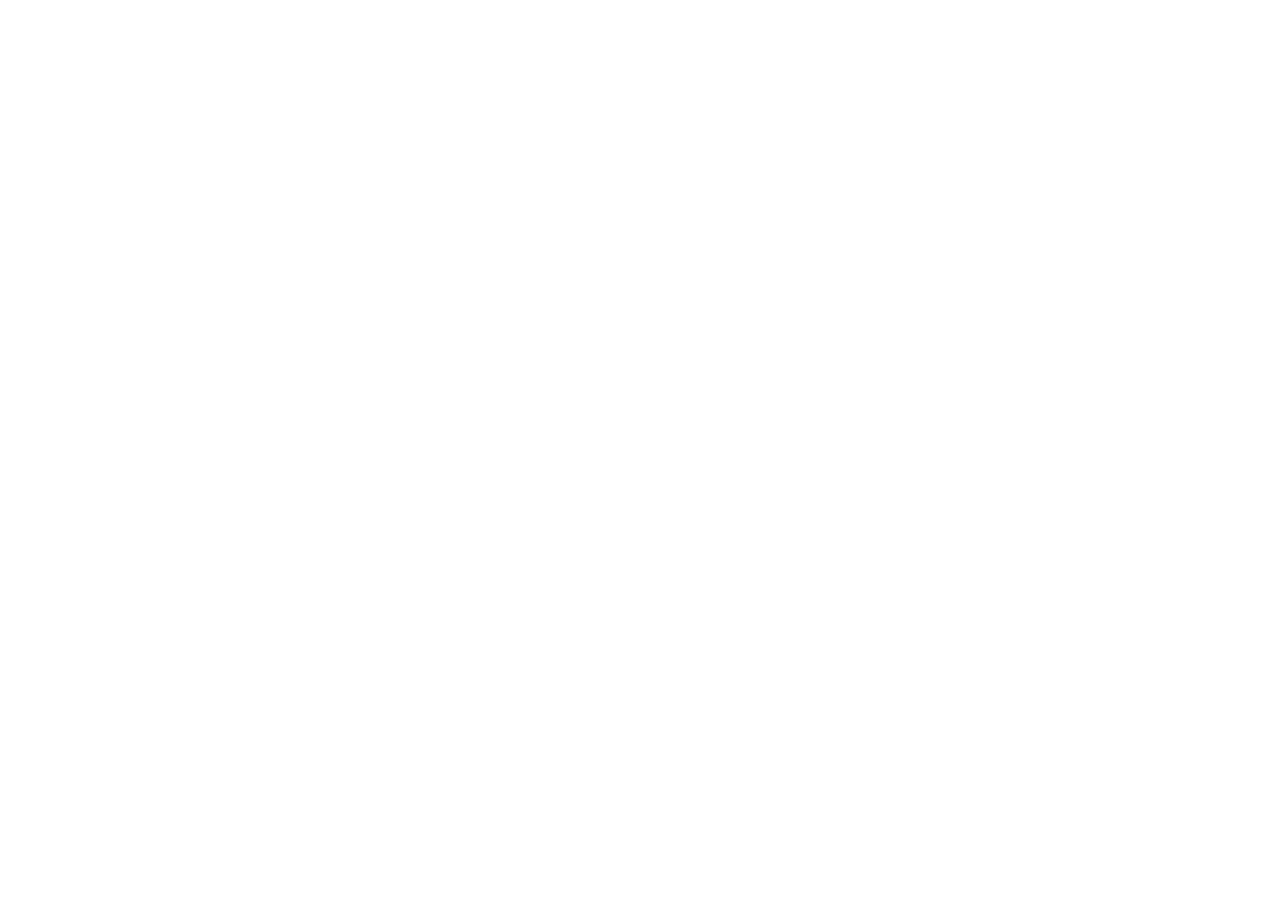
==== index.html @ 5f02a2a4 "HTML & LESS setup" ====
<!DOCTYPE html>
<!--[if lt IE 7]>      <html class="no-js lt-ie9 lt-ie8 lt-ie7"> <![endif]-->
<!--[if IE 7]>         <html class="no-js lt-ie9 lt-ie8"> <![endif]-->
<!--[if IE 8]>         <html class="no-js lt-ie9"> <![endif]-->
<!--[if gt IE 8]><!--> <html class="no-js"> <!--<![endif]-->
    <head>
        <meta charset="utf-8">
        <meta http-equiv="X-UA-Compatible" content="IE=edge">
        <title></title>
        <meta name="description" content="">
        <meta name="viewport" content="width=device-width, initial-scale=1">
        <link rel="stylesheet" href="index.css">
    </head>
    <body>
        <!--[if lt IE 7]>
            <p class="browsehappy">You are using an <strong>outdated</strong> browser. Please <a href="#">upgrade your browser</a> to improve your experience.</p>
        <![endif]-->
        
        <script src="" async defer></script>
    </body>
</html>
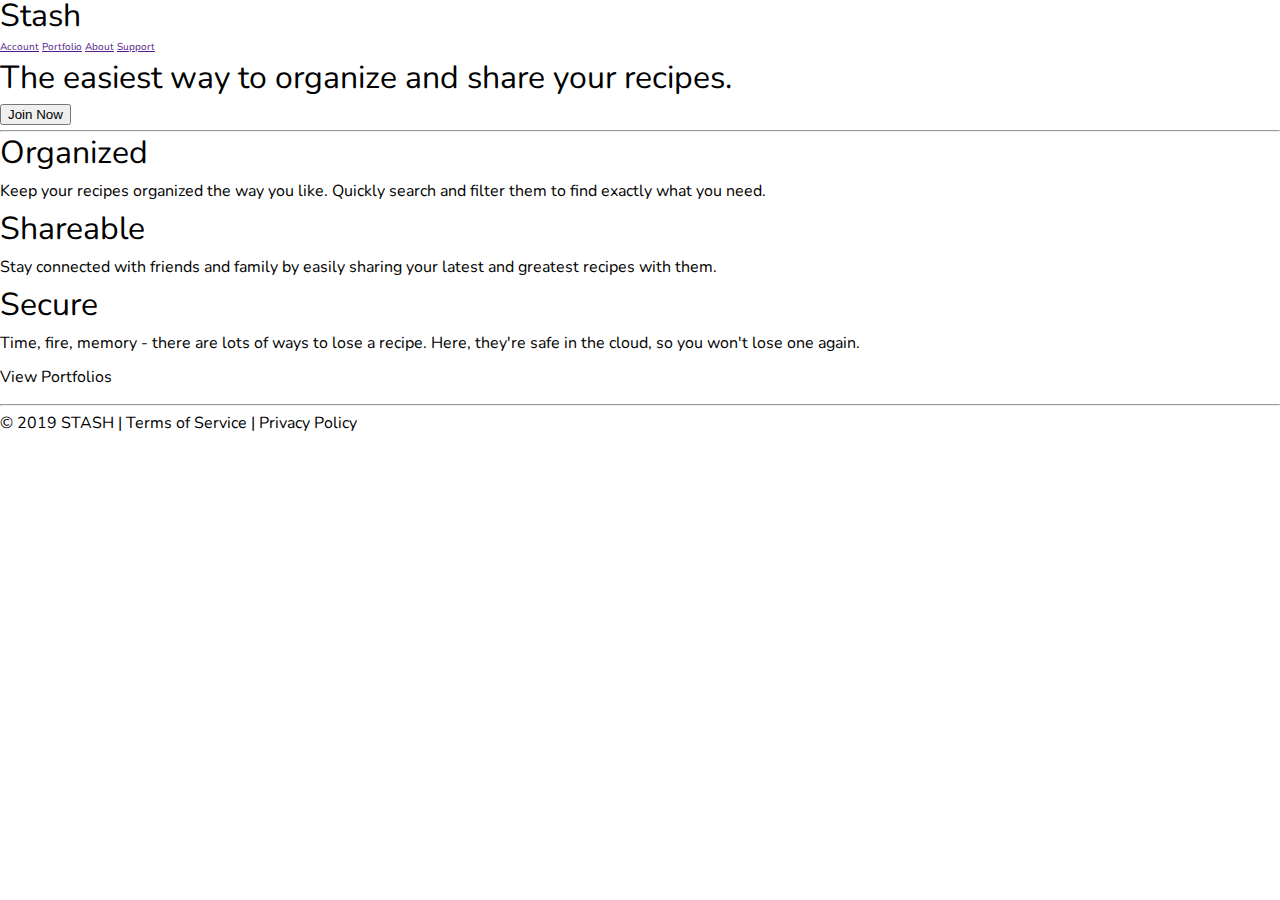
==== commit 29aea717: "finished scaffolding and text" ====
--- a/index.html
+++ b/index.html
@@ -1,21 +1,71 @@
-<!DOCTYPE html>
-<!--[if lt IE 7]>      <html class="no-js lt-ie9 lt-ie8 lt-ie7"> <![endif]-->
-<!--[if IE 7]>         <html class="no-js lt-ie9 lt-ie8"> <![endif]-->
-<!--[if IE 8]>         <html class="no-js lt-ie9"> <![endif]-->
-<!--[if gt IE 8]><!--> <html class="no-js"> <!--<![endif]-->
-    <head>
-        <meta charset="utf-8">
-        <meta http-equiv="X-UA-Compatible" content="IE=edge">
-        <title></title>
-        <meta name="description" content="">
-        <meta name="viewport" content="width=device-width, initial-scale=1">
-        <link rel="stylesheet" href="index.css">
-    </head>
-    <body>
-        <!--[if lt IE 7]>
-            <p class="browsehappy">You are using an <strong>outdated</strong> browser. Please <a href="#">upgrade your browser</a> to improve your experience.</p>
-        <![endif]-->
-        
-        <script src="" async defer></script>
-    </body>
+<!doctype html>
+
+<html lang="en">
+<head>
+  <meta charset="utf-8">
+
+  <title>Stash</title>
+
+  <link rel="stylesheet" type="text/css" href="//fonts.googleapis.com/css?family=Nunito">
+  <link href="css/index.css" rel="stylesheet">
+
+  <!--[if lt IE 9]>
+    <script src="https://cdnjs.cloudflare.com/ajax/libs/html5shiv/3.7.3/html5shiv.js"></script>
+  <![endif]-->
+</head>
+
+
+<nav>
+
+  <h2>Stash</h2>
+  <div>
+    <a href=''>Account</a>
+    <a href=''>Portfolio</a>
+    <a href=''>About</a>
+    <a href=''>Support</a>
+  </div>
+
+</nav>
+
+<header>
+
+  <img class="" src="" alt="">
+  <div>
+    <h2>The easiest way to organize and share your recipes.</h2>
+    <button class="btn">Join Now</button>
+  </div>
+  
+</header>
+<hr>
+
+
+<body>
+  <section class="body">
+    <div class="text-content">
+      <h2>Organized</h2>
+      <p>Keep your recipes organized the way you like. Quickly search and filter them to find exactly what you need.</p> 
+    </div>
+
+    <div class="text-content">
+      <h2>Shareable</h2>
+      <p>Stay connected with friends and family by easily sharing your latest and greatest recipes with them.</p> 
+    </div>
+
+    <div class="text-content">
+      <h2>Secure</h2>
+      <p>Time, fire, memory - there are lots of ways to lose a recipe. Here, they're safe in the cloud, so you won't lose one again.</p>
+    </div>
+</section>
+
+  <section>
+    <p> View Portfolios</p>
+  </section>
+
+  <hr>
+
+  <footer class="footer">
+    <p>© 2019 STASH | Terms of Service | Privacy Policy</p>
+  </footer>
+
+</body>
 </html>--- a/css/index.css
+++ b/css/index.css
@@ -0,0 +1,164 @@
+html,
+body,
+div,
+span,
+applet,
+object,
+iframe,
+h1,
+h2,
+h3,
+h4,
+h5,
+h6,
+p,
+blockquote,
+pre,
+a,
+abbr,
+acronym,
+address,
+big,
+cite,
+code,
+del,
+dfn,
+em,
+img,
+ins,
+kbd,
+q,
+s,
+samp,
+small,
+strike,
+strong,
+sub,
+sup,
+tt,
+var,
+b,
+u,
+i,
+center,
+dl,
+dt,
+dd,
+ol,
+ul,
+li,
+fieldset,
+form,
+label,
+legend,
+table,
+caption,
+tbody,
+tfoot,
+thead,
+tr,
+th,
+td,
+article,
+aside,
+canvas,
+details,
+embed,
+figure,
+figcaption,
+footer,
+header,
+hgroup,
+menu,
+nav,
+output,
+ruby,
+section,
+summary,
+time,
+mark,
+audio,
+video {
+  margin: 0;
+  padding: 0;
+  border: 0;
+  font-size: 100%;
+  font: inherit;
+  vertical-align: baseline;
+}
+/* HTML5 display-role reset for older browsers */
+article,
+aside,
+details,
+figcaption,
+figure,
+footer,
+header,
+hgroup,
+menu,
+nav,
+section {
+  display: block;
+}
+body {
+  line-height: 1;
+}
+ol,
+ul {
+  list-style: none;
+}
+blockquote,
+q {
+  quotes: none;
+}
+blockquote:before,
+blockquote:after,
+q:before,
+q:after {
+  content: '';
+  content: none;
+}
+table {
+  border-collapse: collapse;
+  border-spacing: 0;
+}
+* {
+  box-sizing: border-box;
+}
+html {
+  font-size: 62.5%;
+}
+html,
+body,
+h1,
+h2,
+h3,
+h4,
+h5 {
+  font-family: 'Nunito', sans-serif;
+}
+h1 {
+  font-size: 4rem;
+}
+h2 {
+  font-size: 3.2rem;
+  padding-bottom: 10px;
+}
+h4 {
+  font-size: 2.5rem;
+  padding-bottom: 10px;
+}
+p {
+  line-height: 1.5;
+  font-size: 1.6rem;
+  padding-bottom: 10px;
+}
+img {
+  max-width: 100%;
+  height: auto;
+}
+.container {
+  max-width: 800px;
+  width: 100%;
+  margin: 0 auto;
+}
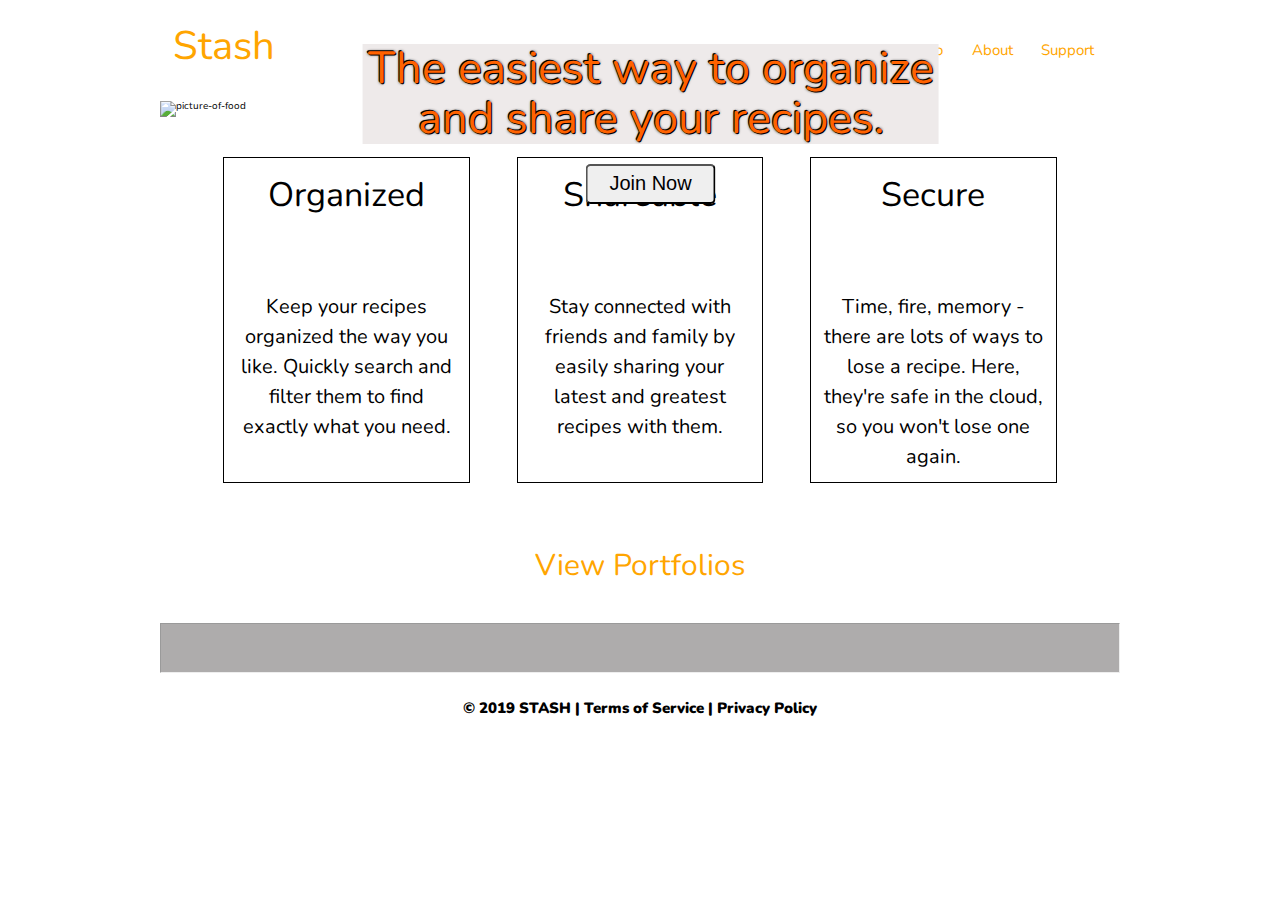
==== commit 64dfc05e: "worked on the home page" ====
--- a/index.html
+++ b/index.html
@@ -2,7 +2,7 @@
 
 <html lang="en">
 <head>
-  <meta charset="utf-8">
+  <meta name="viewport" content="width=device-width, initial-scale=1.0">
 
   <title>Stash</title>
 
@@ -29,18 +29,19 @@
 
 <header>
 
-  <img class="" src="" alt="">
-  <div>
-    <h2>The easiest way to organize and share your recipes.</h2>
+  <img class="food-picture" src="images/food picture.jpg" alt="picture-of-food">
+  <div class="header-text">
+    <p>The easiest way to organize</p> 
+    <p>and share your recipes.</p>
     <button class="btn">Join Now</button>
   </div>
   
+
 </header>
-<hr>
 
 
 <body>
-  <section class="body">
+  <section class="boxes">
     <div class="text-content">
       <h2>Organized</h2>
       <p>Keep your recipes organized the way you like. Quickly search and filter them to find exactly what you need.</p> 
@@ -57,11 +58,11 @@
     </div>
 </section>
 
-  <section>
+  <section class="portfolio">
     <p> View Portfolios</p>
   </section>
 
-  <hr>
+  <hr class="bottom-hr">
 
   <footer class="footer">
     <p>© 2019 STASH | Terms of Service | Privacy Policy</p>
--- a/css/index.css
+++ b/css/index.css
@@ -1,3 +1,8 @@
+.mobilewidth {
+  max-width: 450px;
+  width: 100%;
+  margin: 0 auto;
+}
 html,
 body,
 div,
@@ -138,19 +143,19 @@
   font-family: 'Nunito', sans-serif;
 }
 h1 {
-  font-size: 4rem;
+  font-size: 4.1rem;
 }
 h2 {
-  font-size: 3.2rem;
+  font-size: 3.4rem;
   padding-bottom: 10px;
 }
 h4 {
-  font-size: 2.5rem;
+  font-size: 2.7rem;
   padding-bottom: 10px;
 }
 p {
   line-height: 1.5;
-  font-size: 1.6rem;
+  font-size: 2rem;
   padding-bottom: 10px;
 }
 img {
@@ -162,3 +167,164 @@
   width: 100%;
   margin: 0 auto;
 }
+nav {
+  display: flex;
+  justify-content: space-between;
+  max-width: 960px;
+  width: 100%;
+  margin: 0 auto;
+  padding: 2vw 0vw 2vw 0vw;
+  align-items: center;
+}
+@media (max-width: 500px) {
+  nav {
+    display: flex;
+    flex-direction: column;
+    max-width: 450px;
+    width: 100%;
+    margin: 0 auto;
+  }
+}
+nav div {
+  margin: 0vw 1vw 0vw 0vw;
+}
+@media (max-width: 500px) {
+  nav div {
+    padding: 3vw 0vw 0vw 0vw;
+  }
+}
+nav div a {
+  text-decoration: none;
+  color: orange;
+  margin: 1vw;
+  font-size: 1.5rem;
+}
+@media (max-width: 500px) {
+  nav div a {
+    margin: 5vw;
+  }
+}
+nav h2 {
+  font-size: 4rem;
+  color: orange;
+  margin-left: 1vw;
+}
+footer {
+  text-align: center;
+  padding-top: 2%;
+  font-weight: 900;
+}
+footer p {
+  font-size: 1.5rem;
+}
+header {
+  max-width: 960px;
+  width: 100%;
+  margin: 0 auto;
+  position: relative;
+}
+@media (max-width: 500px) {
+  header {
+    max-width: 450px;
+    width: 100%;
+    margin: 0 auto;
+  }
+}
+header .food-picture {
+  max-width: 100%;
+}
+header .header-text {
+  text-align: center;
+  position: absolute;
+  top: 40%;
+  left: 40%;
+  transform: translate(-31.5%, -40%);
+}
+@media (max-width: 500px) {
+  header .header-text {
+    display: block;
+  }
+}
+header .header-text p {
+  line-height: 4rem;
+  font-size: 4.5rem;
+  color: #ff6200;
+  text-shadow: 0px 0px 3px #000, -1px -1px #000, 1px 1px #000;
+  background-color: #eeeaea;
+  padding: 0.5rem;
+}
+@media (max-width: 500px) {
+  header .header-text p {
+    display: none;
+  }
+}
+header .header-text button {
+  font-size: 2rem;
+  width: 13rem;
+  height: 4rem;
+  border-radius: 0.5rem;
+  margin-top: 2rem;
+}
+body {
+  max-width: 960px;
+  width: 100%;
+  margin: 0 auto;
+}
+@media (max-width: 500px) {
+  body {
+    max-width: 450px;
+    width: 100%;
+    margin: 0 auto;
+  }
+}
+body .boxes {
+  display: flex;
+  justify-content: space-around;
+  padding: 40px;
+}
+@media (max-width: 500px) {
+  body .boxes {
+    display: flex;
+    flex-direction: column;
+    padding: none;
+  }
+}
+body .boxes .text-content {
+  border: black solid 1px;
+  width: 28%;
+  text-align: center;
+}
+@media (max-width: 500px) {
+  body .boxes .text-content {
+    border: none;
+    width: 100%;
+  }
+}
+body .boxes .text-content h2 {
+  padding: 20px 0px 80px 0px;
+}
+@media (max-width: 500px) {
+  body .boxes .text-content {
+    padding: none;
+  }
+}
+body .boxes .text-content p {
+  padding: 0px 10px 10px 10px;
+}
+@media (max-width: 500px) {
+  body .boxes .text-content p {
+    padding: 2px;
+  }
+}
+body .bottom-hr {
+  height: 5rem;
+  background-color: #aeacac;
+}
+body .portfolio {
+  color: orange;
+  text-align: center;
+  margin: 2rem 0rem 2.5rem 0rem;
+}
+body .portfolio p {
+  font-size: 3rem;
+}
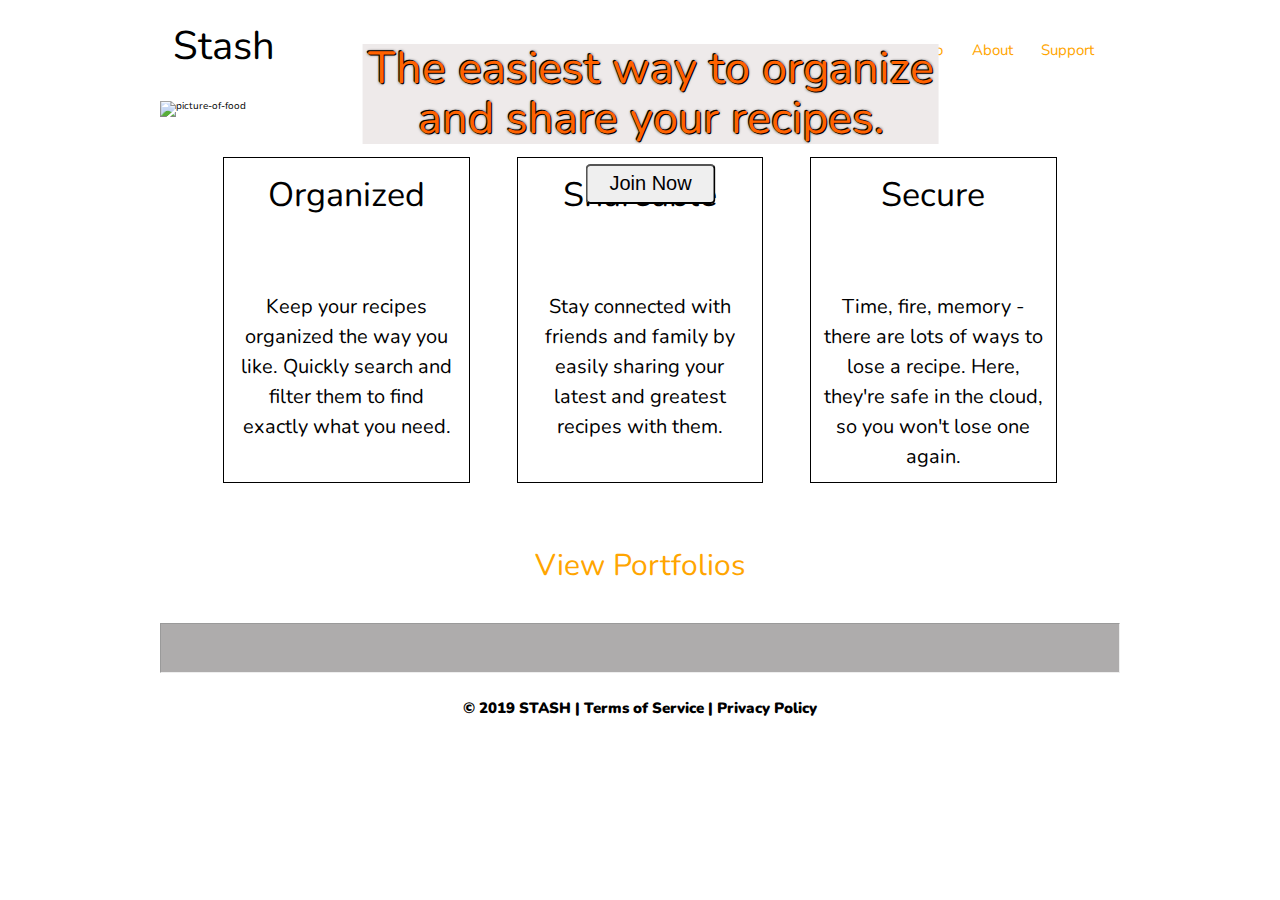
==== commit 5ddd18da: "added all the pictures on the about us" ====
--- a/index.html
+++ b/index.html
@@ -31,7 +31,7 @@
 
   <img class="food-picture" src="images/food picture.jpg" alt="picture-of-food">
   <div class="header-text">
-    <p>The easiest way to organize</p> 
+    <p>The easiest way to <strong>organize</strong></p> 
     <p>and share your recipes.</p>
     <button class="btn">Join Now</button>
   </div>
--- a/css/index.css
+++ b/css/index.css
@@ -206,16 +206,8 @@
 }
 nav h2 {
   font-size: 4rem;
-  color: orange;
+  color: bl;
   margin-left: 1vw;
-}
-footer {
-  text-align: center;
-  padding-top: 2%;
-  font-weight: 900;
-}
-footer p {
-  font-size: 1.5rem;
 }
 header {
   max-width: 960px;
@@ -242,7 +234,10 @@
 }
 @media (max-width: 500px) {
   header .header-text {
-    display: block;
+    position: static;
+    top: 0%;
+    left: 0%;
+    transform: none;
   }
 }
 header .header-text p {
@@ -265,6 +260,11 @@
   border-radius: 0.5rem;
   margin-top: 2rem;
 }
+@media (max-width: 500px) {
+  header .header-text button {
+    margin-bottom: 40px;
+  }
+}
 body {
   max-width: 960px;
   width: 100%;
@@ -286,7 +286,7 @@
   body .boxes {
     display: flex;
     flex-direction: column;
-    padding: none;
+    padding: initial;
   }
 }
 body .boxes .text-content {
@@ -301,19 +301,15 @@
   }
 }
 body .boxes .text-content h2 {
-  padding: 20px 0px 80px 0px;
-}
-@media (max-width: 500px) {
-  body .boxes .text-content {
-    padding: none;
-  }
+  padding: 20px 0px 0px 0px;
 }
 body .boxes .text-content p {
-  padding: 0px 10px 10px 10px;
+  padding: 80px 10px 10px 10px;
 }
 @media (max-width: 500px) {
   body .boxes .text-content p {
-    padding: 2px;
+    padding: initial;
+    margin: 35px 0px;
   }
 }
 body .bottom-hr {
@@ -328,3 +324,11 @@
 body .portfolio p {
   font-size: 3rem;
 }
+body footer {
+  text-align: center;
+  padding-top: 2%;
+  font-weight: 900;
+}
+body footer p {
+  font-size: 1.5rem;
+}
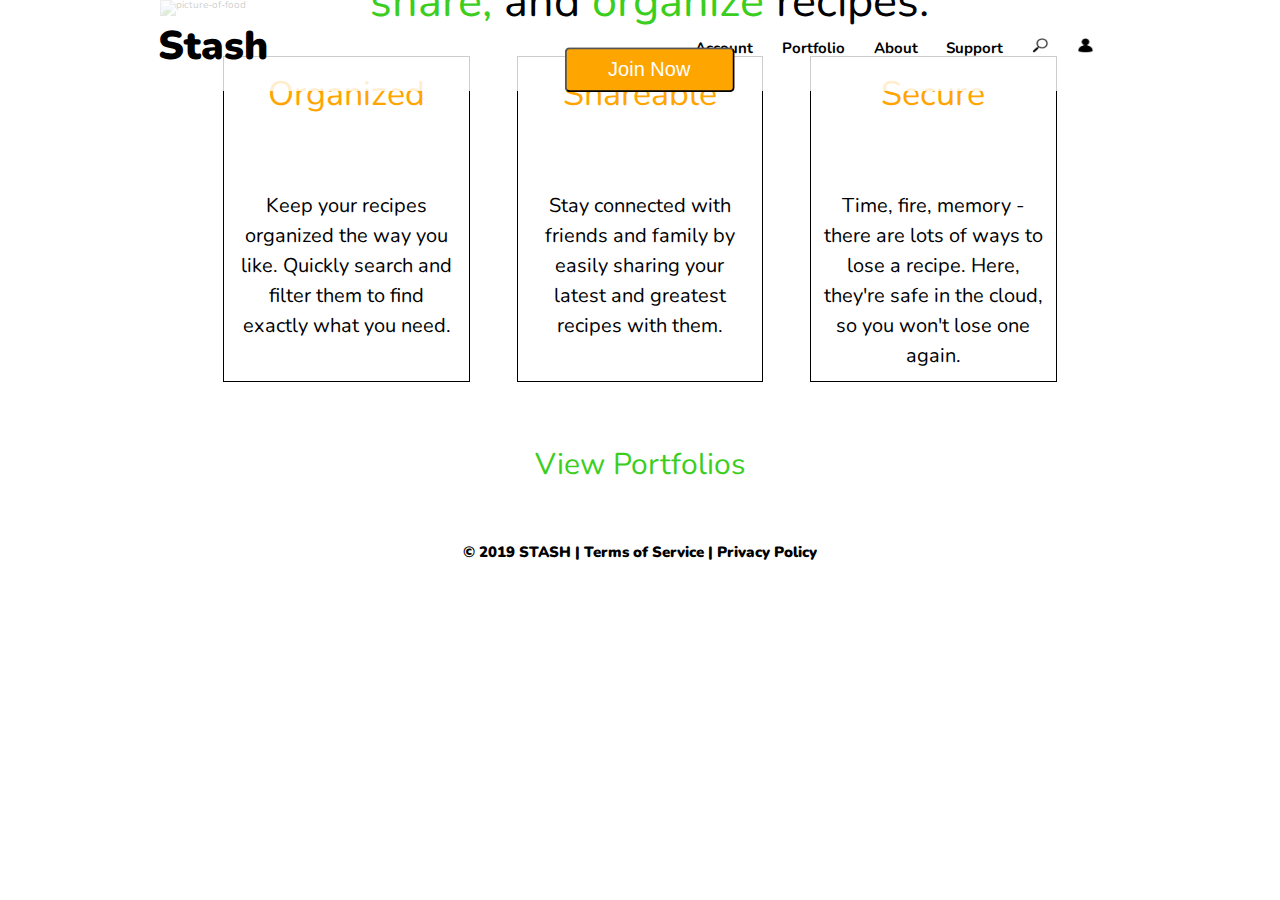
==== commit 0140081d: "worked on polishing index.less" ====
--- a/index.html
+++ b/index.html
@@ -14,25 +14,45 @@
   <![endif]-->
 </head>
 
-
-<nav>
-
-  <h2>Stash</h2>
-  <div>
-    <a href=''>Account</a>
-    <a href=''>Portfolio</a>
-    <a href=''>About</a>
-    <a href=''>Support</a>
-  </div>
-
-</nav>
-
 <header>
 
-  <img class="food-picture" src="images/food picture.jpg" alt="picture-of-food">
+    <img class="food-picture" src="images/food picture.jpg" alt="picture-of-food">
+
+  <nav>
+
+    <div class= "mobile-nav">
+      <div class="dropdown">      
+        <a href= ''><img class="dropdown-icon" src="images/3-dashes.png" alt="menu-icon"></a>
+        <div class="dropdown-content">
+          <a class="dropdown-a" href=''>Account</a>
+          <a class="dropdown-a" href=''>Portfolio</a>
+          <a class="dropdown-a" href=''>About</a>
+          <a class="dropdown-a" href=''>Support</a>
+        </div>
+      </div>
+      <h2>Stash</h2>
+      <a href= ''><img class="mobile-icon" src="images/Search.png" alt="search-icon"></a>
+      <a href= ''><img class="mobile-icon" src="images/Account.png" alt="account-icon"></a>
+    </div>
+
+    
+
+    <div class="web-nav">
+     <a href=''>Account</a>
+     <a href=''>Portfolio</a>
+     <a href=''>About</a>
+     <a href=''>Support</a>
+     <a href= ''><img class="icon" src="images/Search.png" alt="search-icon"></a>
+     <a href= ''><img class="icon" src="images/Account.png" alt="account-icon"></a>
+    </div>
+
+  </nav>
+
+
   <div class="header-text">
-    <p>The easiest way to <strong>organize</strong></p> 
-    <p>and share your recipes.</p>
+    <p>An easy way to <span>create,</span> 
+    <br>
+    <span>share,</span> and <span>organize</span> recipes.</p>
     <button class="btn">Join Now</button>
   </div>
   
@@ -62,7 +82,6 @@
     <p> View Portfolios</p>
   </section>
 
-  <hr class="bottom-hr">
 
   <footer class="footer">
     <p>© 2019 STASH | Terms of Service | Privacy Policy</p>
--- a/css/index.css
+++ b/css/index.css
@@ -1,5 +1,10 @@
 .mobilewidth {
   max-width: 450px;
+  width: 100%;
+  margin: 0 auto;
+}
+.tabletwidth {
+  max-width: 800px;
   width: 100%;
   margin: 0 auto;
 }
@@ -167,7 +172,10 @@
   width: 100%;
   margin: 0 auto;
 }
-nav {
+header {
+  position: relative;
+}
+header nav {
   display: flex;
   justify-content: space-between;
   max-width: 960px;
@@ -175,64 +183,115 @@
   margin: 0 auto;
   padding: 2vw 0vw 2vw 0vw;
   align-items: center;
-}
-@media (max-width: 500px) {
-  nav {
+  position: absolute;
+  top: 0%;
+  left: 0%;
+  transform: translate(0%, 0%);
+  background: rgba(255, 255, 255, 0.8);
+}
+@media (max-width:800px) {
+  header nav {
+    max-width: 800px;
+    width: 100%;
+    margin: 0 auto;
+  }
+}
+@media (max-width: 500px) {
+  header nav {
     display: flex;
     flex-direction: column;
     max-width: 450px;
     width: 100%;
     margin: 0 auto;
-  }
-}
-nav div {
+    padding: 2vw 0vw 0vw 0vw;
+  }
+}
+@media (max-width: 500px) {
+  header nav .mobile-nav {
+    display: flex;
+    justify-content: center;
+  }
+}
+header nav .mobile-nav h2 {
+  font-size: 4rem;
+  color: black;
+  margin-left: -8vw;
+  font-weight: 900;
+  padding: 0px 100px;
+}
+@media (max-width: 500px) {
+  header nav .mobile-nav h2 {
+    justify-content: space-between;
+    margin-left: 0vw;
+  }
+}
+header nav .mobile-nav .mobile-icon {
+  display: none;
+}
+@media (max-width: 500px) {
+  header nav .mobile-nav .mobile-icon {
+    display: inline-flex;
+    width: 35px;
+    height: 35px;
+    justify-content: center;
+    margin: 5px;
+  }
+}
+header nav .mobile-nav .dropdown-icon {
+  display: none;
+}
+@media (max-width: 500px) {
+  header nav .mobile-nav .dropdown-icon {
+    display: inline-flex;
+    width: 35px;
+    height: 35px;
+    justify-content: center;
+    margin: 5px;
+  }
+}
+header nav .mobile-nav .dropdown-content {
+  display: none;
+}
+@media (max-width: 500px) {
+}
+header nav .web-nav {
   margin: 0vw 1vw 0vw 0vw;
 }
 @media (max-width: 500px) {
-  nav div {
+  header nav .web-nav {
     padding: 3vw 0vw 0vw 0vw;
   }
 }
-nav div a {
+header nav .web-nav a {
   text-decoration: none;
-  color: orange;
+  color: black;
   margin: 1vw;
   font-size: 1.5rem;
-}
-@media (max-width: 500px) {
-  nav div a {
-    margin: 5vw;
-  }
-}
-nav h2 {
-  font-size: 4rem;
-  color: bl;
-  margin-left: 1vw;
-}
-header {
-  max-width: 960px;
-  width: 100%;
-  margin: 0 auto;
-  position: relative;
-}
-@media (max-width: 500px) {
-  header {
-    max-width: 450px;
-    width: 100%;
-    margin: 0 auto;
-  }
-}
-header .food-picture {
-  max-width: 100%;
+  font-weight: bold;
+}
+@media (max-width: 500px) {
+  header nav .web-nav a {
+    display: none;
+  }
+}
+header nav .web-nav a .icon {
+  width: 17px;
+  height: 17px;
+  padding-top: 2px;
+}
+@media (max-width: 500px) {
+  header nav .web-nav a .icon {
+    display: none;
+  }
 }
 header .header-text {
   text-align: center;
   position: absolute;
-  top: 40%;
+  top: 45%;
   left: 40%;
-  transform: translate(-31.5%, -40%);
-}
-@media (max-width: 500px) {
+  transform: translate(-31.5%, -45%);
+}
+@media (max-width:800px) {
   header .header-text {
     position: static;
     top: 0%;
@@ -240,29 +299,78 @@
     transform: none;
   }
 }
+@media (max-width: 500px) {
+  header .header-text {
+    position: static;
+    top: 0%;
+    left: 0%;
+    transform: none;
+  }
+}
 header .header-text p {
   line-height: 4rem;
   font-size: 4.5rem;
-  color: #ff6200;
-  text-shadow: 0px 0px 3px #000, -1px -1px #000, 1px 1px #000;
-  background-color: #eeeaea;
+  color: black;
+  background: rgba(255, 255, 255, 0.8);
   padding: 0.5rem;
 }
-@media (max-width: 500px) {
+header .header-text p span {
+  color: #3bce1e;
+}
+@media (max-width:800px) {
+  header .header-text p span {
+    color: orange;
+  }
+}
+@media (max-width: 500px) {
+  header .header-text p span {
+    color: #3bce1e;
+  }
+}
+@media (max-width:800px) {
   header .header-text p {
-    display: none;
+    position: absolute;
+    top: 50%;
+    left: 50%;
+    transform: translate(-50%, -50%);
+    font-size: 4rem;
+    line-height: 3.5rem;
+    text-align: center;
+    border-radius: 5px;
+    width: 450px;
+  }
+}
+@media (max-width: 500px) {
+  header .header-text p {
+    position: absolute;
+    top: 50%;
+    left: 0%;
+    transform: translate(0%, 45%);
+    font-size: 2rem;
+    line-height: 2.5rem;
+    text-align: initial;
+    border-radius: 5px;
+    width: initial;
   }
 }
 header .header-text button {
   font-size: 2rem;
-  width: 13rem;
-  height: 4rem;
+  width: 17rem;
+  height: 4.5rem;
   border-radius: 0.5rem;
   margin-top: 2rem;
+  color: white;
+  background-color: orange;
+}
+@media (max-width:800px) {
+  header .header-text button {
+    background-color: #3bce1e;
+  }
 }
 @media (max-width: 500px) {
   header .header-text button {
     margin-bottom: 40px;
+    background-color: orange;
   }
 }
 body {
@@ -270,6 +378,13 @@
   width: 100%;
   margin: 0 auto;
 }
+@media (max-width:800px) {
+  body {
+    max-width: 800px;
+    width: 100%;
+    margin: 0 auto;
+  }
+}
 @media (max-width: 500px) {
   body {
     max-width: 450px;
@@ -302,6 +417,7 @@
 }
 body .boxes .text-content h2 {
   padding: 20px 0px 0px 0px;
+  color: orange;
 }
 body .boxes .text-content p {
   padding: 80px 10px 10px 10px;
@@ -312,12 +428,8 @@
     margin: 35px 0px;
   }
 }
-body .bottom-hr {
-  height: 5rem;
-  background-color: #aeacac;
-}
 body .portfolio {
-  color: orange;
+  color: #3bce1e;
   text-align: center;
   margin: 2rem 0rem 2.5rem 0rem;
 }
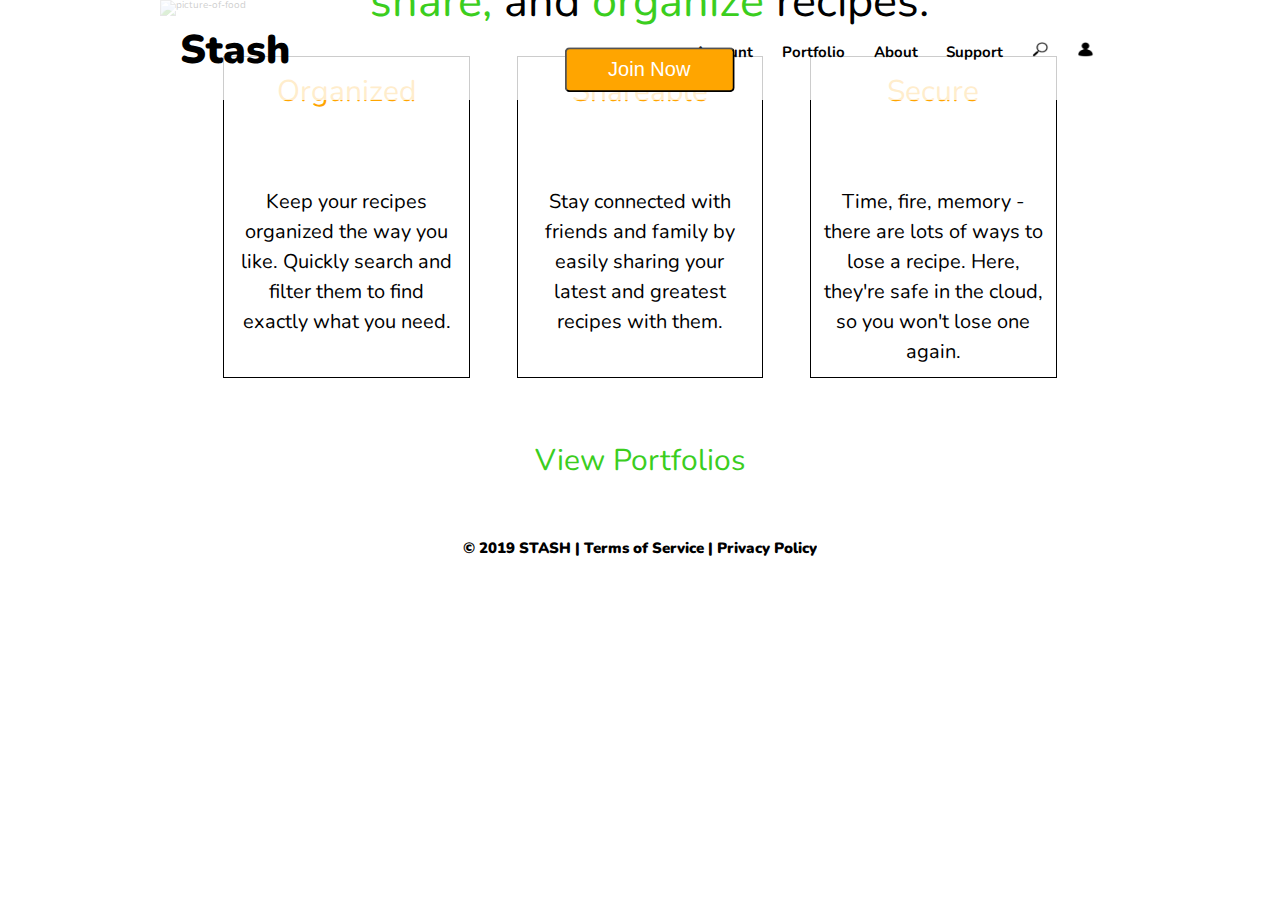
==== commit 6de5720d: "added links to index" ====
--- a/index.html
+++ b/index.html
@@ -19,31 +19,20 @@
     <img class="food-picture" src="images/food picture.jpg" alt="picture-of-food">
 
   <nav>
-
     <div class= "mobile-nav">
-      <div class="dropdown">      
-        <a href= ''><img class="dropdown-icon" src="images/3-dashes.png" alt="menu-icon"></a>
-        <div class="dropdown-content">
-          <a class="dropdown-a" href=''>Account</a>
-          <a class="dropdown-a" href=''>Portfolio</a>
-          <a class="dropdown-a" href=''>About</a>
-          <a class="dropdown-a" href=''>Support</a>
-        </div>
-      </div>
+      <a href= ''><img class="mobile-icon" src="images/3-dashes.png" alt="menu-icon"></a>
       <h2>Stash</h2>
       <a href= ''><img class="mobile-icon" src="images/Search.png" alt="search-icon"></a>
-      <a href= ''><img class="mobile-icon" src="images/Account.png" alt="account-icon"></a>
-    </div>
-
-    
+      <a href= 'https://chef-portfolio-web-bw.netlify.com/login'><img class="mobile-icon" src="images/Account.png" alt="account-icon"></a>
+  </div>
 
     <div class="web-nav">
-     <a href=''>Account</a>
-     <a href=''>Portfolio</a>
+     <a href='https://chef-portfolio-web-bw.netlify.com/login'>Account</a>
+     <a href='https://chef-portfolio-web-bw.netlify.com/login'>Portfolio</a>
      <a href=''>About</a>
-     <a href=''>Support</a>
+     <a href='https://chef-portfolio-web-bw.netlify.com/support'>Support</a>
      <a href= ''><img class="icon" src="images/Search.png" alt="search-icon"></a>
-     <a href= ''><img class="icon" src="images/Account.png" alt="account-icon"></a>
+     <a href= 'https://chef-portfolio-web-bw.netlify.com/login'><img class="icon" src="images/Account.png" alt="account-icon"></a>
     </div>
 
   </nav>
@@ -53,7 +42,7 @@
     <p>An easy way to <span>create,</span> 
     <br>
     <span>share,</span> and <span>organize</span> recipes.</p>
-    <button class="btn">Join Now</button>
+    <a href="https://chef-portfolio-web-bw.netlify.com/registerchef"><button class="btn">Join Now</button></a>
   </div>
   
 
--- a/css/index.css
+++ b/css/index.css
@@ -1,3 +1,8 @@
+.webwidth {
+  max-width: 960px;
+  width: 100%;
+  margin: 0 auto;
+}
 .mobilewidth {
   max-width: 450px;
   width: 100%;
@@ -7,6 +12,25 @@
   max-width: 800px;
   width: 100%;
   margin: 0 auto;
+}
+.mobilenav {
+  display: flex;
+  justify-content: center;
+}
+.navh2 {
+  font-size: 4rem;
+  color: black;
+  margin-left: -8rem;
+  font-weight: 900;
+  padding: 0px 100px;
+}
+.navmobileicon {
+  display: inline-flex;
+  width: 35px;
+  height: 35px;
+  padding: 2px;
+  justify-content: center;
+  margin: 5px;
 }
 html,
 body,
@@ -178,15 +202,14 @@
 header nav {
   display: flex;
   justify-content: space-between;
+  padding: 3rem 0rem 3rem 0rem;
   max-width: 960px;
   width: 100%;
   margin: 0 auto;
-  padding: 2vw 0vw 2vw 0vw;
   align-items: center;
   position: absolute;
   top: 0%;
   left: 0%;
-  transform: translate(0%, 0%);
   background: rgba(255, 255, 255, 0.8);
 }
 @media (max-width:800px) {
@@ -197,16 +220,6 @@
   }
 }
 @media (max-width: 500px) {
-  header nav {
-    display: flex;
-    flex-direction: column;
-    max-width: 450px;
-    width: 100%;
-    margin: 0 auto;
-    padding: 2vw 0vw 0vw 0vw;
-  }
-}
-@media (max-width: 500px) {
   header nav .mobile-nav {
     display: flex;
     justify-content: center;
@@ -215,14 +228,15 @@
 header nav .mobile-nav h2 {
   font-size: 4rem;
   color: black;
-  margin-left: -8vw;
+  margin-left: -8rem;
   font-weight: 900;
   padding: 0px 100px;
 }
 @media (max-width: 500px) {
   header nav .mobile-nav h2 {
     justify-content: space-between;
-    margin-left: 0vw;
+    margin-left: 5.2rem;
+    padding-left: 10rem;
   }
 }
 header nav .mobile-nav .mobile-icon {
@@ -233,26 +247,10 @@
     display: inline-flex;
     width: 35px;
     height: 35px;
+    padding: 2px;
     justify-content: center;
     margin: 5px;
   }
-}
-header nav .mobile-nav .dropdown-icon {
-  display: none;
-}
-@media (max-width: 500px) {
-  header nav .mobile-nav .dropdown-icon {
-    display: inline-flex;
-    width: 35px;
-    height: 35px;
-    justify-content: center;
-    margin: 5px;
-  }
-}
-header nav .mobile-nav .dropdown-content {
-  display: none;
-}
-@media (max-width: 500px) {
 }
 header nav .web-nav {
   margin: 0vw 1vw 0vw 0vw;
@@ -373,6 +371,9 @@
     background-color: orange;
   }
 }
+li:hover ul {
+  display: block;
+}
 body {
   max-width: 960px;
   width: 100%;
@@ -409,6 +410,12 @@
   width: 28%;
   text-align: center;
 }
+@media (max-width:800px) {
+  body .boxes .text-content {
+    border: none;
+    flex-wrap: wrap;
+  }
+}
 @media (max-width: 500px) {
   body .boxes .text-content {
     border: none;
@@ -418,6 +425,7 @@
 body .boxes .text-content h2 {
   padding: 20px 0px 0px 0px;
   color: orange;
+  font-size: 3rem;
 }
 body .boxes .text-content p {
   padding: 80px 10px 10px 10px;
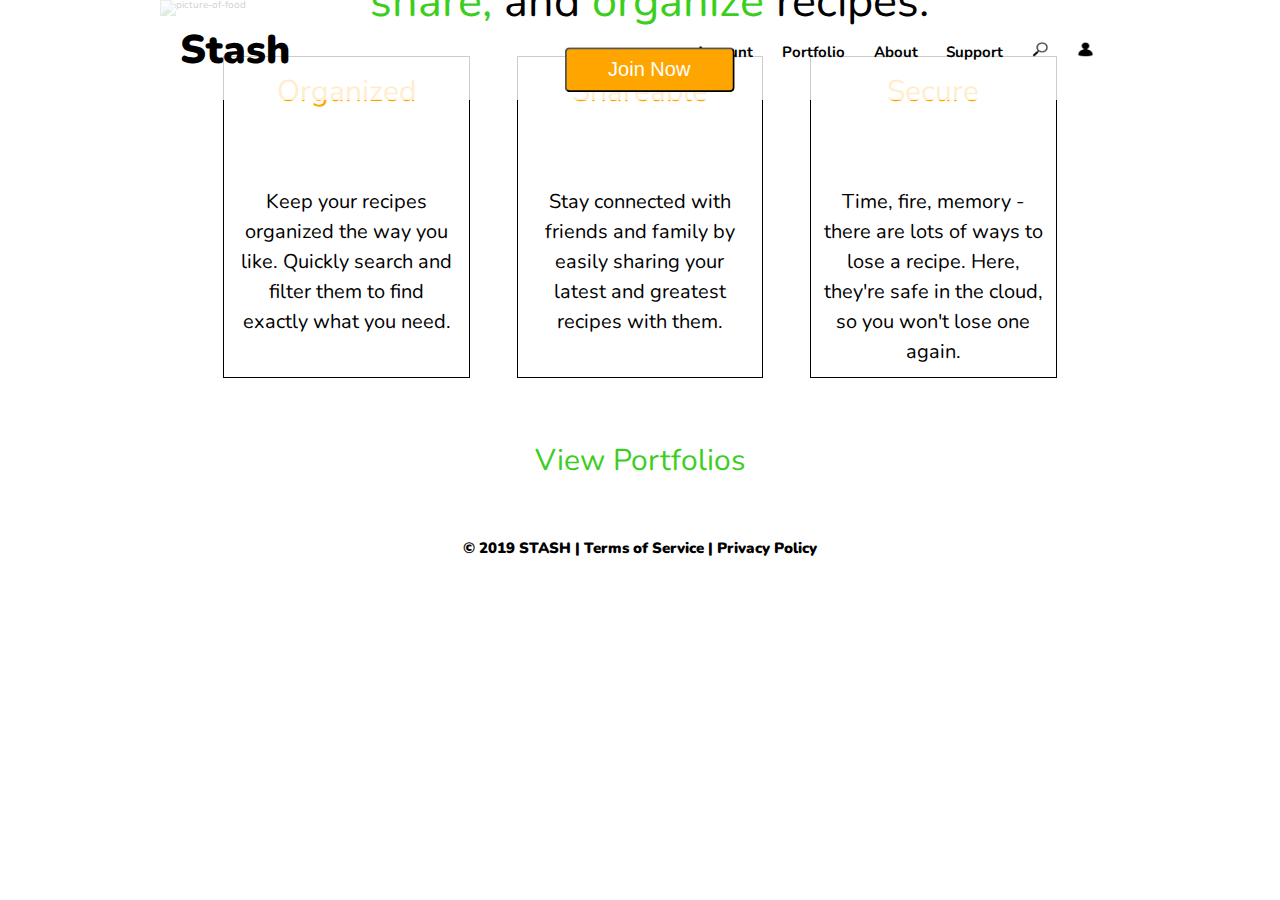
==== commit f632387d: "made final changes" ====
--- a/index.html
+++ b/index.html
@@ -29,7 +29,7 @@
     <div class="web-nav">
      <a href='https://chef-portfolio-web-bw.netlify.com/login'>Account</a>
      <a href='https://chef-portfolio-web-bw.netlify.com/login'>Portfolio</a>
-     <a href=''>About</a>
+     <a href='secondpage.html'>About</a>
      <a href='https://chef-portfolio-web-bw.netlify.com/support'>Support</a>
      <a href= ''><img class="icon" src="images/Search.png" alt="search-icon"></a>
      <a href= 'https://chef-portfolio-web-bw.netlify.com/login'><img class="icon" src="images/Account.png" alt="account-icon"></a>
